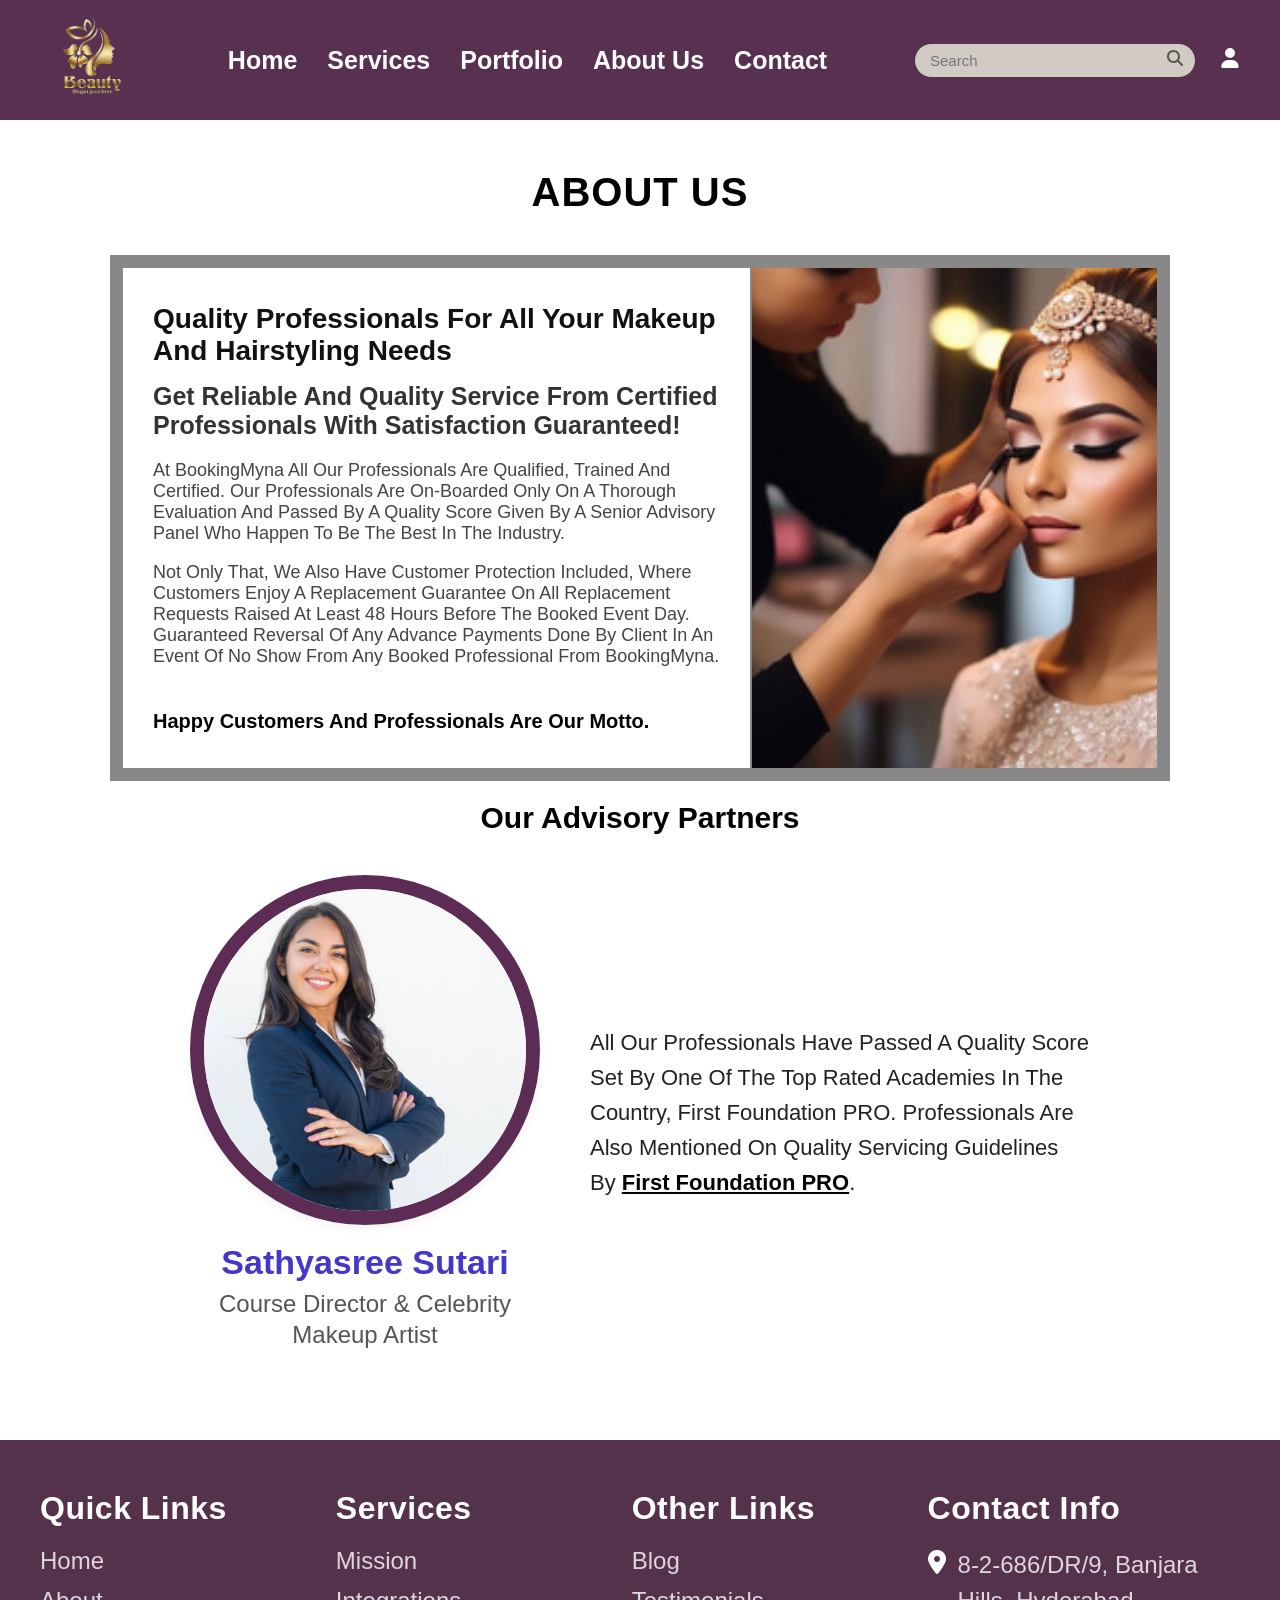
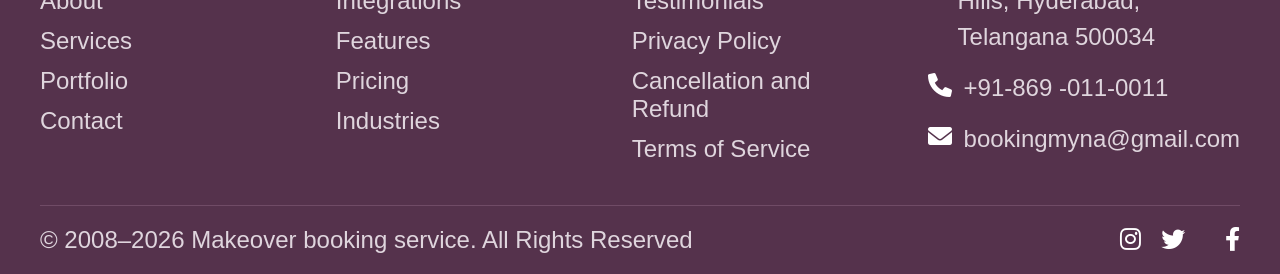
==== about.html @ 95c7fae8 "face product website to sell the product" ====
<!DOCTYPE html>
<html lang="en">
<head>
    <meta charset="UTF-8">
    <meta name="viewport" content="width=device-width, initial-scale=1.0">
    <title>About Us - BookingMyna</title>
    <link rel="stylesheet" href="https://cdnjs.cloudflare.com/ajax/libs/font-awesome/6.0.0/css/all.min.css">
    <link rel="stylesheet" href="about.css">
    <link rel="stylesheet" href="style.css">
    <style>
* {
    margin: 0;
    padding: 0;
    box-sizing: border-box;
    font-family: 'Segoe UI', Tahoma, Geneva, Verdana, sans-serif;
}

body {
    background-color: #ffffff;
    color: #000000;
}



.about-page-container {
    max-width: 1100px;
    margin: 0 auto;
    padding: 50px 20px;
}

.page-main-heading {
    text-align: center;
    font-size: 40px;
    font-weight: 700;
    letter-spacing: 1px;
    margin-bottom: 40px;
    text-transform: uppercase;
}


.company-intro-card {
    display: flex;
    border: 13px solid #888888; 
    background-color: #ffffff;
}

.intro-text-block {
    flex: 1.4;
    padding: 35px 30px;
    display: flex;
    flex-direction: column;
    text-align: left;
}

.intro-headline {
    font-size: 28px;
    font-weight: 700;
    margin-bottom: 15px;
    color: #111111;
}

.intro-highlight-desc {
    font-size: 25px;
    font-weight: 600;
    color: #333333;
    margin-bottom: 20px;
}

.intro-detailed-paragraph {
    font-size: 18px;
    color: #444444;
    margin-bottom: 25px;
}

.intro-detailed-paragraph p {
    margin-bottom: 18px;
}

.company-motto-text {
    font-size: 20px;
    font-weight: 700;
    color: #000000;
    margin-top: auto; 
}

.intro-image-block {
    flex: 1;
    overflow: hidden;
    border-left: 2px solid #888888;
}

.intro-image-block img {
    width: 100%;
    height: 100%;
    object-fit: cover;
    display: block;
}


.advisory-partners-section {
    width: 100%;
    padding-top: 20px;
}

.section-sub-heading {
    text-align: center;
    font-size: 30px;
    font-weight: 700;
    margin-bottom: 40px;
}

.partner-display-row {
    display: flex;
    align-items: center;
    gap: 50px;
    max-width: 900px;
    margin: 0 auto;
}

.partner-profile-card {
    flex: 1;
    display: flex;
    flex-direction: column;
    align-items: center;
    text-align: center;
}

.partner-avatar-frame {
    width: 350px;
    height: 350px;
    border-radius: 50%;
    border: 14px solid #5c2c54; 
    overflow: hidden;
    margin-bottom: 18px;
    box-shadow: 0 4px 10px rgba(0,0,0,0.05);
}

.partner-avatar-frame img {
    width: 100%;
    height: 100%;
    object-fit: cover;
}

.partner-name {
    font-size: 34px;
    font-weight: 700;
    color: #4338ca;
    margin-bottom: 6px;
}

.partner-title {
    font-size: 24px;
    color: #555555;
    font-weight: 500;
    line-height: 1.3;
}

.partner-desc-block {
    flex: 1.6;
    font-size: 22px;
    color: #222222;
    line-height: 1.6;
    text-align: left;
   
}

.partner-link {
    color: #000000;
    text-decoration: underline;
    font-weight: 600;
}


@media screen and (max-width: 900px) {
    .company-intro-card {
        flex-direction: column-reverse; 
    }
    .intro-image-block {
        border-left: none;
        border-bottom: 2px solid #888888;
        height: 300px;
    }
    .partner-display-row {
        gap: 30px;
    }
}

@media screen and (max-width: 650px) {
    .about-page-container {
        padding: 30px 15px;
    }
    .intro-text-block {
        padding: 20px 15px;
    }
    .intro-headline {
        font-size: 18px;
    }
    .partner-display-row {
        flex-direction: column; 
        text-align: center;
        gap: 30px;
    }
    .partner-desc-block {
        text-align: center;
    }
}

    </style>
</head>
<body>

    <header class="navbar">
<div class="logo-container">
    <img src="project img/bueaty_lg2-removebg-preview.png" alt="Beauty Logo" class="navbar-logo">
</div>


        <nav class="nav-menu">
            <a href="index.html" class="nav-item">Home</a>
            <a href="mainservice.html" class="nav-item">Services</a>
            <a href="protofolio.html" class="nav-item">Portfolio</a>
            <a href="about.html" class="nav-item">About Us</a>
            <a href="contact.html" class="nav-item">Contact</a>
        </nav>

       <div class="nav-controls">
    <div class="search-bar">
        <input type="text" placeholder="Search">
        <button type="submit" class="search-btn">
            <!-- Inline SVG Search Glass -->
            <svg xmlns="w3.org" viewBox="0 0 512 512" width="16" height="16" fill="#555"><path d="M416 208c0 45.9-14.9 88.3-40 122.7L502.6 457.4c12.5 12.5 12.5 32.8 0 45.3s-32.8 12.5-45.3 0L330.7 376c-34.4 25.2-76.8 40-122.7 40C93.1 416 0 322.9 0 208S93.1 0 208 0S416 93.1 416 208zM208 352a144 144 0 1 0 0-288 144 144 0 1 0 0 288z"/></svg>
        </button>
    </div>
    <a href="login.html" class="profile-icon">
        <!-- Inline SVG User Profile -->
        <svg xmlns="w3.org" viewBox="0 0 448 512" width="20" height="20" fill="#ffffff"><path d="M224 256A128 128 0 1 0 224 0a128 128 0 1 0 0 256zm-45.7 48C79.8 304 0 383.8 0 482.3C0 498.7 13.3 512 29.7 512H418.3c16.4 0 29.7-13.3 29.7-29.7C448 383.8 368.2 304 269.7 304H178.3z"/></svg>
    </a>
</div>

    </header>

    <main class="about-page-container">
        
        <!-- பக்கத்தின் முதன்மைத் தலைப்பு -->
        <h1 class="page-main-heading">ABOUT US</h1>

        <!-- செக்ஷன் 1: கம்பெனி அறிமுக அட்டை (Company Info Card) -->
        <section class="company-intro-card">
            <!-- இடது பக்கம்: விபரங்கள் மற்றும் தாரக மந்திரம் -->
            <div class="intro-text-block">
                <h2 class="intro-headline">Quality Professionals For All Your Makeup And Hairstyling Needs</h2>
                <p class="intro-highlight-desc">Get Reliable And Quality Service From Certified Professionals With Satisfaction Guaranteed!</p>
                
                <div class="intro-detailed-paragraph">
                    <p>At BookingMyna All Our Professionals Are Qualified, Trained And Certified. Our Professionals Are On-Boarded Only On A Thorough Evaluation And Passed By A Quality Score Given By A Senior Advisory Panel Who Happen To Be The Best In The Industry.</p>
                    <p>Not Only That, We Also Have Customer Protection Included, Where Customers Enjoy A Replacement Guarantee On All Replacement Requests Raised At Least 48 Hours Before The Booked Event Day. Guaranteed Reversal Of Any Advance Payments Done By Client In An Event Of No Show From Any Booked Professional From BookingMyna.</p>
                </div>
                
                <p class="company-motto-text">Happy Customers And Professionals Are Our Motto.</p>
            </div>

            <!-- வலது பக்கம்: மேக்கப் செய்யும் அழகான படம் -->
            <div class="intro-image-block">
                <img src="project img/makeup new.jpg" alt="Professional Makeup Application">
            </div>
        </section>

        <!-- செக்ஷன் 2: அட்வைசரி பார்ட்னர்ஸ் (Advisory Partners Section) -->
        <section class="advisory-partners-section">
            <h2 class="section-sub-heading">Our Advisory Partners</h2>
            
            <div class="partner-display-row">
                <!-- இடது பக்கம்: பார்ட்னர் அவதார் மற்றும் பெயர் விபரம் -->
                <div class="partner-profile-card">
                    <div class="partner-avatar-frame">
                        <img src="project img/girl for.jpg" alt="Sathyasree Sutari">
                    </div>
                    <h3 class="partner-name">Sathyasree Sutari</h3>
                    <p class="partner-title">Course Director & Celebrity Makeup Artist</p>
                </div>

                <!-- வலது பக்கம்: பார்ட்னர் விவரிப்பு உரை -->
                <div class="partner-desc-block">
                    <p>All Our Professionals Have Passed A Quality Score Set By One Of The Top Rated Academies In The Country, First Foundation PRO. Professionals Are Also Mentioned On Quality Servicing Guidelines By <a href="#" class="partner-link">First Foundation PRO</a>.</p>
                </div>
            </div>
        </section>

    </main>

    <footer class="main-footer">
        <div class="footer-links-grid">
            <!-- Column 1 -->
            <div class="footer-col">
                <h3>Quick Links</h3>
                <ul>
                    <li><a href="#">Home</a></li>
                    <li><a href="#">About</a></li>
                    <li><a href="#">Services</a></li>
                    <li><a href="#">Portfolio</a></li>
                    <li><a href="#">Contact</a></li>
                </ul>
            </div>
            <!-- Column 2 -->
            <div class="footer-col">
                <h3>Services</h3>
                <ul>
                    <li><a href="#">Mission</a></li>
                    <li><a href="#">Integrations</a></li>
                    <li><a href="#">Features</a></li>
                    <li><a href="#">Pricing</a></li>
                    <li><a href="#">Industries</a></li>
                </ul>
            </div>
            <!-- Column 3 -->
            <div class="footer-col">
                <h3>Other Links</h3>
                <ul>
                    <li><a href="#">Blog</a></li>
                    <li><a href="#">Testimonials</a></li>
                    <li><a href="#">Privacy Policy</a></li>
                    <li><a href="#">Cancellation and Refund</a></li>
                    <li><a href="#">Terms of Service</a></li>
                </ul>
            </div>
            <!-- Column 4 -->
            <div class="footer-col contact-col">
                <h3>Contact Info</h3>
                <p><i class="fa-solid fa-location-dot"></i> 8-2-686/DR/9, Banjara Hills, Hyderabad, Telangana 500034</p>
                <p><i class="fa-solid fa-phone"></i> +91-869 -011-0011</p>
                <p><i class="fa-solid fa-envelope"></i> bookingmyna@gmail.com</p>
            </div>
        </div>

        <div class="footer-bottom">
            <p>&copy; 2008&ndash;2026 Makeover booking service. All Rights Reserved</p>
            <div class="social-icons">
                <a href="#"><i class="fa-brands fa-instagram"></i></a>
                <a href="#"><i class="fa-brands fa-twitter"></i></a>
                <a href="#"><i class="fa-brands fa-x-twitter"></i></a>
                <a href="#"><i class="fa-brands fa-facebook-f"></i></a>
            </div>
        </div>
    </footer>

</body>
</html>
---- style.css ----
* {
    margin: 0;
    padding: 0;
    box-sizing: border-box;
    font-family: 'Segoe UI', Tahoma, Geneva, Verdana, sans-serif;
}

body {
    background-color: #f5f5f5;
}

/* Navbar Base Styles (Desktop Layout) */
.navbar {
    background-color: #583150; /* Dark plum background from the image */
    display: flex;
    align-items: center;
    justify-content: space-between;
    padding: 10px 40px;
    min-height: 70px;
    width: 100%;
}

/* Logo Container Layout */
.logo-container {
    display: flex;
    align-items: center;
    justify-content: center;
    height: 100%;
}

/* Logo Image Rules */
.navbar-logo {
    height: 100px;          /* Restricts height to fit cleanly inside the bar */
    width: auto;           /* Maintains original aspect ratio without distortion */
    object-fit: contain;   /* Ensures image stays sharp inside bounding limits */
    cursor: pointer;
    transition: opacity 0.2s ease;
}

.navbar-logo:hover {
    opacity: 0.85;         /* Subtle feedback animation on hover */
}

/* Small Screen Mobile Adjustment */
@media screen and (max-width: 900px) {
    .navbar-logo {
        height: 48px;      /* Slightly scales down the logo on smaller viewports */
    }
}


/* Navigation Links Layout */
.nav-menu {
    display: flex;
    gap: 30px;
}

.nav-item {
    color: #ffffff;
    text-decoration: none;
    font-size: 25px;
    font-weight: 600;
    transition: color 0.3s ease;
}

.nav-item:hover {
    color: #cca43b;
}

/* Right Controls & Search Input */
.nav-controls {
    display: flex;
    align-items: center;
    gap: 25px;
}

.search-bar {
    position: relative;
    display: flex;
    align-items: center;
}

.search-bar input {
    background-color: #d1cbc4; /* Soft grey background */
    border: none;
    border-radius: 20px;
    padding: 8px 40px 8px 15px;
    font-size: 15px;
    width: 280px;
    color: #333;
    outline: none;
}

.search-bar input::placeholder {
    color: #757575;
}

.search-btn {
    position: absolute;
    right: 12px;
    background: none;
    border: none;
    color: #555;
    cursor: pointer;
    font-size: 16px;
}

.profile-icon {
    color: #ffffff;
    font-size: 20px;
    text-decoration: none;
    transition: color 0.3s ease;
}

.profile-icon:hover {
    color: #cca43b;
}

/* ==========================================================================
   Responsive Design Breakpoint (Tablets and Mobile Screens)
   ========================================================================== */
@media screen and (max-width: 900px) {
    .navbar {
        flex-direction: column;
        gap: 15px;
        padding: 15px 20px;
    }

    .nav-menu {
        width: 100%;
        justify-content: center;
        flex-wrap: wrap; /* Wraps items cleanly on small viewports */
        gap: 15px 25px;
    }

    .nav-controls {
        width: 100%;
        justify-content: center;
    }

    .search-bar input {
        width: 100%;
        max-width: 350px; /* Expands to fill natural mobile width */
    }
}



/* Section modules */
/* Hero Banner Container Base */
.hero-banner {
    background-color: #e460be; /* Bright pink background from the image */
    display: flex;
    align-items: center;
    justify-content: space-between;
    width: 100%;
    min-height: 400px;
    overflow: hidden;
}

/* Left Content Area */
.hero-content {
    flex: 1;
    padding: 40px 60px;
    display: flex;
    flex-direction: column;
    justify-content: center;
    align-items: flex-start;
}

.hero-title {
    color: #ffffff;
    font-size: 42px;
    font-weight: 700;
    line-height: 1.2;
    margin-bottom: 20px;
}

.hero-subtitle {
    color: #ffffff;
    font-size: 18px;
    font-weight: 500;
    line-height: 1.4;
    margin-bottom: 30px;
    max-width: 600px;
}

/* Call To Action Button styling */
.hero-btn {
    background-color: #6d1b53; /* Deep plum button color */
    color: #ffffff;
    text-decoration: none;
    font-size: 16px;
    font-weight: 600;
    padding: 12px 28px;
    border-radius: 8px;
    display: inline-flex;
    align-items: center;
    gap: 10px;
    transition: background-color 0.2s ease, transform 0.1s ease;
}

.hero-btn:hover {
    background-color: #55123e;
    transform: translateY(-1px);
}

.btn-arrow {
    width: 12px;
    height: 12px;
    fill: #ffffff;
}

/* Right Image Container styling */
.hero-image-container {
    flex: 1;
    height: 400px;
    display: flex;
    justify-content: flex-end;
}

.hero-img {
    width: 100%;
    height: 100%;
    object-fit: cover;
    object-position: center;
}

/* ==========================================================================
   Responsive Breakpoints for Tablets and Smartphones
   ========================================================================== */

/* Tablet Viewports */
@media screen and (max-width: 992px) {
    .hero-title {
        font-size: 32px;
    }
    .hero-subtitle {
        font-size: 16px;
    }
    .hero-content {
        padding: 30px 40px;
    }
}

/* Smartphone Viewports */
@media screen and (max-width: 768px) {
    .hero-banner {
        flex-direction: column-reverse; /* Banner content moves above the image on mobile */
        min-height: auto;
    }

    .hero-image-container {
        width: 100%;
        height: 300px; /* Limits height footprint on smaller smartphone viewports */
    }

    .hero-content {
        width: 100%;
        padding: 35px 25px;
        align-items: center;
        text-align: center; /* Centers alignment nicely for compact spaces */
    }

    .hero-title {
        font-size: 28px;
    }

    .hero-btn {
        width: 100%;
        max-width: 280px;
        justify-content: center;
    }
}

/*  */
/*  */

.main-footer {
    background-color: #55324c; /* Deep plum color matching the reference image exactly */
    color: #ffffff;
    padding: 50px 40px 20px 40px;
    margin-top: 40px;
    width: 100%;
}

.footer-links-grid {
    max-width: 1200px;
    margin: 0 auto;
    display: flex;
    justify-content: space-between;
    gap: 40px;
    padding-bottom: 30px;
    border-bottom: 1px solid #704b66; /* Subtle bright separator row line */
}

.footer-col {
    flex: 1;
}

.footer-col h3 {
    font-size:32px;
    font-weight: 600;
    margin-bottom: 20px;
    letter-spacing: 0.5px;
}

.footer-col ul {
    list-style: none;
}

.footer-col ul li {
    margin-bottom: 12px;
}

.footer-col ul li a {
    color: #dfd5dd;
    text-decoration: none;
    font-size: 24px;
    transition: color 0.2s ease;
}

.footer-col ul li a:hover {
    color: #ffffff;
    text-decoration: underline;
}

/* Contact Info Column Format */
.contact-col p {
    display: flex;
    align-items: flex-start;
    gap: 12px;
    font-size: 24px;
    color: #dfd5dd;
    line-height: 1.5;
    margin-bottom: 15px;
}

.contact-col i {
    font-size: 24px;
    margin-top: 3px;
    color: #ffffff;
}

/* Copyright Row Line container rules */
.footer-bottom {
    max-width: 1200px;
    margin: 0 auto;
    padding-top: 20px;
    display: flex;
    justify-content: space-between;
    align-items: center;
    font-size: 24px;
    color: #dfd5dd;
}

.social-icons {
    display: flex;
    gap: 20px;
}

.social-icons a {
    color: #ffffff;
    font-size: 24px;
    text-decoration: none;
    transition: transform 0.2s ease;
}

.social-icons a:hover {
    transform: scale(1.15);
}

/* ==========================================================================
   Footer Responsive Breakpoints
   ========================================================================== */
@media screen and (max-width: 850px) {
    .footer-links-grid {
        display: grid;
        grid-template-columns: repeat(2, 1fr); /* 2x2 layout system configuration */
        gap: 30px;
    }
}

@media screen and (max-width: 500px) {
    .main-footer {
        padding: 40px 20px 20px 20px;
    }

    .footer-links-grid {
        grid-template-columns: 1fr; /* Full single vertical strip layout stacking rows on devices */
        gap: 25px;
    }

    .footer-bottom {
        flex-direction: column-reverse;
        gap: 15px;
        text-align: center;
    }
}
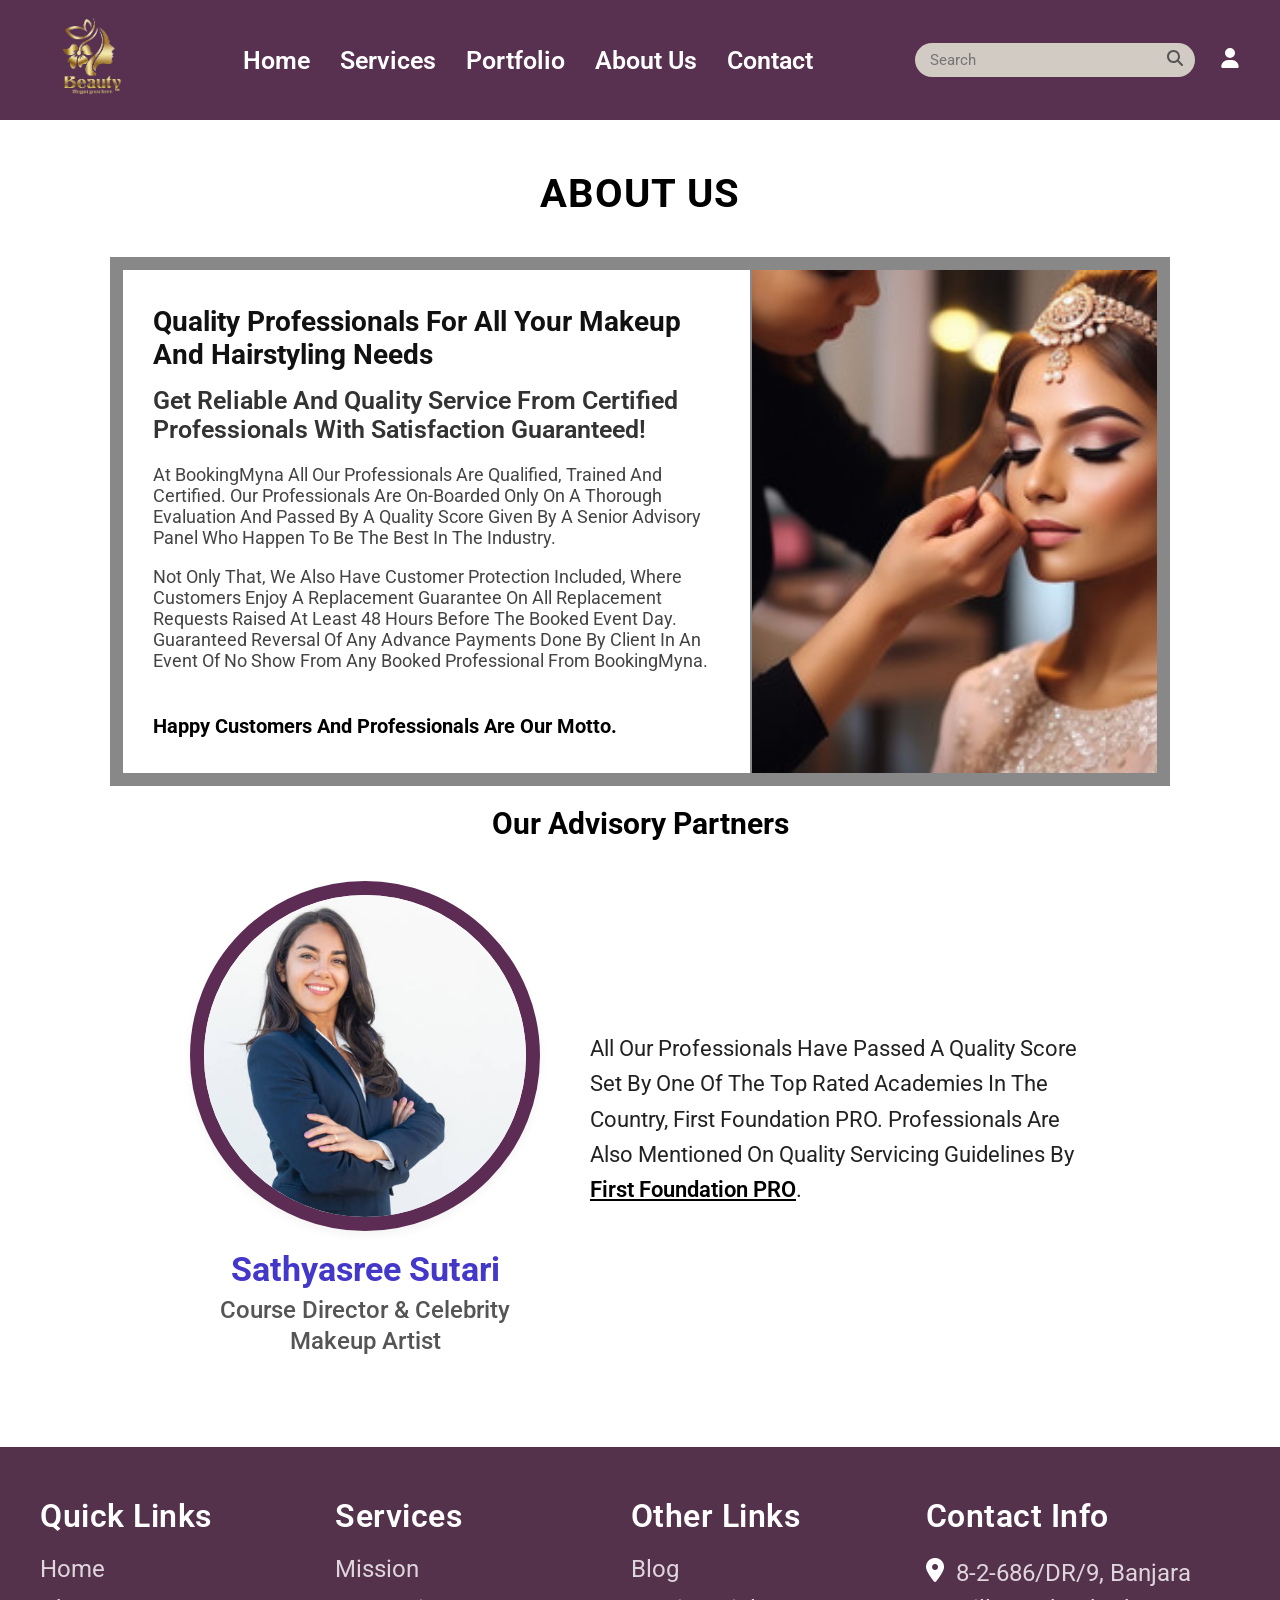
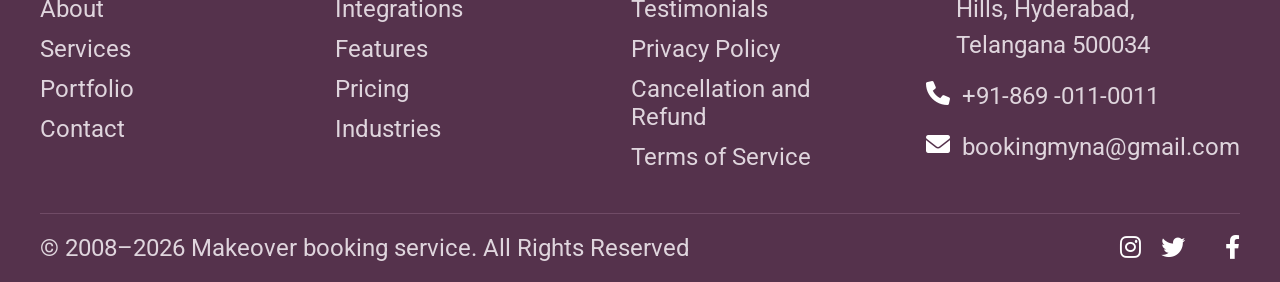
==== commit c6f5e8a6: "Update the make up services" ====
--- a/about.html
+++ b/about.html
@@ -4,6 +4,7 @@
     <meta charset="UTF-8">
     <meta name="viewport" content="width=device-width, initial-scale=1.0">
     <title>About Us - BookingMyna</title>
+    <link href='https://fonts.googleapis.com/css?family=Roboto' rel='stylesheet'>
     <link rel="stylesheet" href="https://cdnjs.cloudflare.com/ajax/libs/font-awesome/6.0.0/css/all.min.css">
     <link rel="stylesheet" href="about.css">
     <link rel="stylesheet" href="style.css">
@@ -12,7 +13,7 @@
     margin: 0;
     padding: 0;
     box-sizing: border-box;
-    font-family: 'Segoe UI', Tahoma, Geneva, Verdana, sans-serif;
+    font-family: 'Roboto'
 }
 
 body {
@@ -241,12 +242,9 @@
 
     <main class="about-page-container">
         
-        <!-- பக்கத்தின் முதன்மைத் தலைப்பு -->
         <h1 class="page-main-heading">ABOUT US</h1>
 
-        <!-- செக்ஷன் 1: கம்பெனி அறிமுக அட்டை (Company Info Card) -->
         <section class="company-intro-card">
-            <!-- இடது பக்கம்: விபரங்கள் மற்றும் தாரக மந்திரம் -->
             <div class="intro-text-block">
                 <h2 class="intro-headline">Quality Professionals For All Your Makeup And Hairstyling Needs</h2>
                 <p class="intro-highlight-desc">Get Reliable And Quality Service From Certified Professionals With Satisfaction Guaranteed!</p>
@@ -259,18 +257,15 @@
                 <p class="company-motto-text">Happy Customers And Professionals Are Our Motto.</p>
             </div>
 
-            <!-- வலது பக்கம்: மேக்கப் செய்யும் அழகான படம் -->
             <div class="intro-image-block">
                 <img src="project img/makeup new.jpg" alt="Professional Makeup Application">
             </div>
         </section>
 
-        <!-- செக்ஷன் 2: அட்வைசரி பார்ட்னர்ஸ் (Advisory Partners Section) -->
         <section class="advisory-partners-section">
             <h2 class="section-sub-heading">Our Advisory Partners</h2>
             
             <div class="partner-display-row">
-                <!-- இடது பக்கம்: பார்ட்னர் அவதார் மற்றும் பெயர் விபரம் -->
                 <div class="partner-profile-card">
                     <div class="partner-avatar-frame">
                         <img src="project img/girl for.jpg" alt="Sathyasree Sutari">
@@ -279,7 +274,6 @@
                     <p class="partner-title">Course Director & Celebrity Makeup Artist</p>
                 </div>
 
-                <!-- வலது பக்கம்: பார்ட்னர் விவரிப்பு உரை -->
                 <div class="partner-desc-block">
                     <p>All Our Professionals Have Passed A Quality Score Set By One Of The Top Rated Academies In The Country, First Foundation PRO. Professionals Are Also Mentioned On Quality Servicing Guidelines By <a href="#" class="partner-link">First Foundation PRO</a>.</p>
                 </div>
--- a/style.css
+++ b/style.css
@@ -3,16 +3,15 @@
     margin: 0;
     padding: 0;
     box-sizing: border-box;
-    font-family: 'Segoe UI', Tahoma, Geneva, Verdana, sans-serif;
+    font-family:'Roboto';
 }
 
 body {
     background-color: #f5f5f5;
 }
 
-/* Navbar Base Styles (Desktop Layout) */
 .navbar {
-    background-color: #583150; /* Dark plum background from the image */
+    background-color: #583150;
     display: flex;
     align-items: center;
     justify-content: space-between;
@@ -21,7 +20,6 @@
     width: 100%;
 }
 
-/* Logo Container Layout */
 .logo-container {
     display: flex;
     align-items: center;
@@ -31,26 +29,24 @@
 
 /* Logo Image Rules */
 .navbar-logo {
-    height: 100px;          /* Restricts height to fit cleanly inside the bar */
-    width: auto;           /* Maintains original aspect ratio without distortion */
-    object-fit: contain;   /* Ensures image stays sharp inside bounding limits */
+    height: 100px;          
+    width: auto;           
+    object-fit: contain;   
     cursor: pointer;
     transition: opacity 0.2s ease;
 }
 
 .navbar-logo:hover {
-    opacity: 0.85;         /* Subtle feedback animation on hover */
-}
-
-/* Small Screen Mobile Adjustment */
+    opacity: 0.85;         
+}
+
 @media screen and (max-width: 900px) {
     .navbar-logo {
-        height: 48px;      /* Slightly scales down the logo on smaller viewports */
-    }
-}
-
-
-/* Navigation Links Layout */
+        height: 48px;      
+    }
+}
+
+
 .nav-menu {
     display: flex;
     gap: 30px;
@@ -68,7 +64,6 @@
     color: #cca43b;
 }
 
-/* Right Controls & Search Input */
 .nav-controls {
     display: flex;
     align-items: center;
@@ -82,7 +77,7 @@
 }
 
 .search-bar input {
-    background-color: #d1cbc4; /* Soft grey background */
+    background-color: #d1cbc4; 
     border: none;
     border-radius: 20px;
     padding: 8px 40px 8px 15px;
@@ -117,9 +112,7 @@
     color: #cca43b;
 }
 
-/* ==========================================================================
-   Responsive Design Breakpoint (Tablets and Mobile Screens)
-   ========================================================================== */
+
 @media screen and (max-width: 900px) {
     .navbar {
         flex-direction: column;
@@ -130,7 +123,7 @@
     .nav-menu {
         width: 100%;
         justify-content: center;
-        flex-wrap: wrap; /* Wraps items cleanly on small viewports */
+        flex-wrap: wrap; 
         gap: 15px 25px;
     }
 
@@ -141,16 +134,12 @@
 
     .search-bar input {
         width: 100%;
-        max-width: 350px; /* Expands to fill natural mobile width */
-    }
-}
-
-
-
-/* Section modules */
-/* Hero Banner Container Base */
+        max-width: 350px; 
+    }
+}
+
 .hero-banner {
-    background-color: #e460be; /* Bright pink background from the image */
+    background-color: #e460be; 
     display: flex;
     align-items: center;
     justify-content: space-between;
@@ -186,9 +175,8 @@
     max-width: 600px;
 }
 
-/* Call To Action Button styling */
 .hero-btn {
-    background-color: #6d1b53; /* Deep plum button color */
+    background-color: #6d1b53; 
     color: #ffffff;
     text-decoration: none;
     font-size: 16px;
@@ -227,11 +215,7 @@
     object-position: center;
 }
 
-/* ==========================================================================
-   Responsive Breakpoints for Tablets and Smartphones
-   ========================================================================== */
-
-/* Tablet Viewports */
+
 @media screen and (max-width: 992px) {
     .hero-title {
         font-size: 32px;
@@ -278,7 +262,7 @@
 /*  */
 
 .main-footer {
-    background-color: #55324c; /* Deep plum color matching the reference image exactly */
+    background-color: #55324c; 
     color: #ffffff;
     padding: 50px 40px 20px 40px;
     margin-top: 40px;
@@ -292,7 +276,7 @@
     justify-content: space-between;
     gap: 40px;
     padding-bottom: 30px;
-    border-bottom: 1px solid #704b66; /* Subtle bright separator row line */
+    border-bottom: 1px solid #704b66;
 }
 
 .footer-col {
@@ -371,14 +355,11 @@
     transform: scale(1.15);
 }
 
-/* ==========================================================================
-   Footer Responsive Breakpoints
-   ========================================================================== */
+
 @media screen and (max-width: 850px) {
     .footer-links-grid {
         display: grid;
-        grid-template-columns: repeat(2, 1fr); /* 2x2 layout system configuration */
-        gap: 30px;
+        grid-template-columns: repeat(2, 1fr); 
     }
 }
 
@@ -388,7 +369,7 @@
     }
 
     .footer-links-grid {
-        grid-template-columns: 1fr; /* Full single vertical strip layout stacking rows on devices */
+        grid-template-columns: 1fr; 
         gap: 25px;
     }
 
